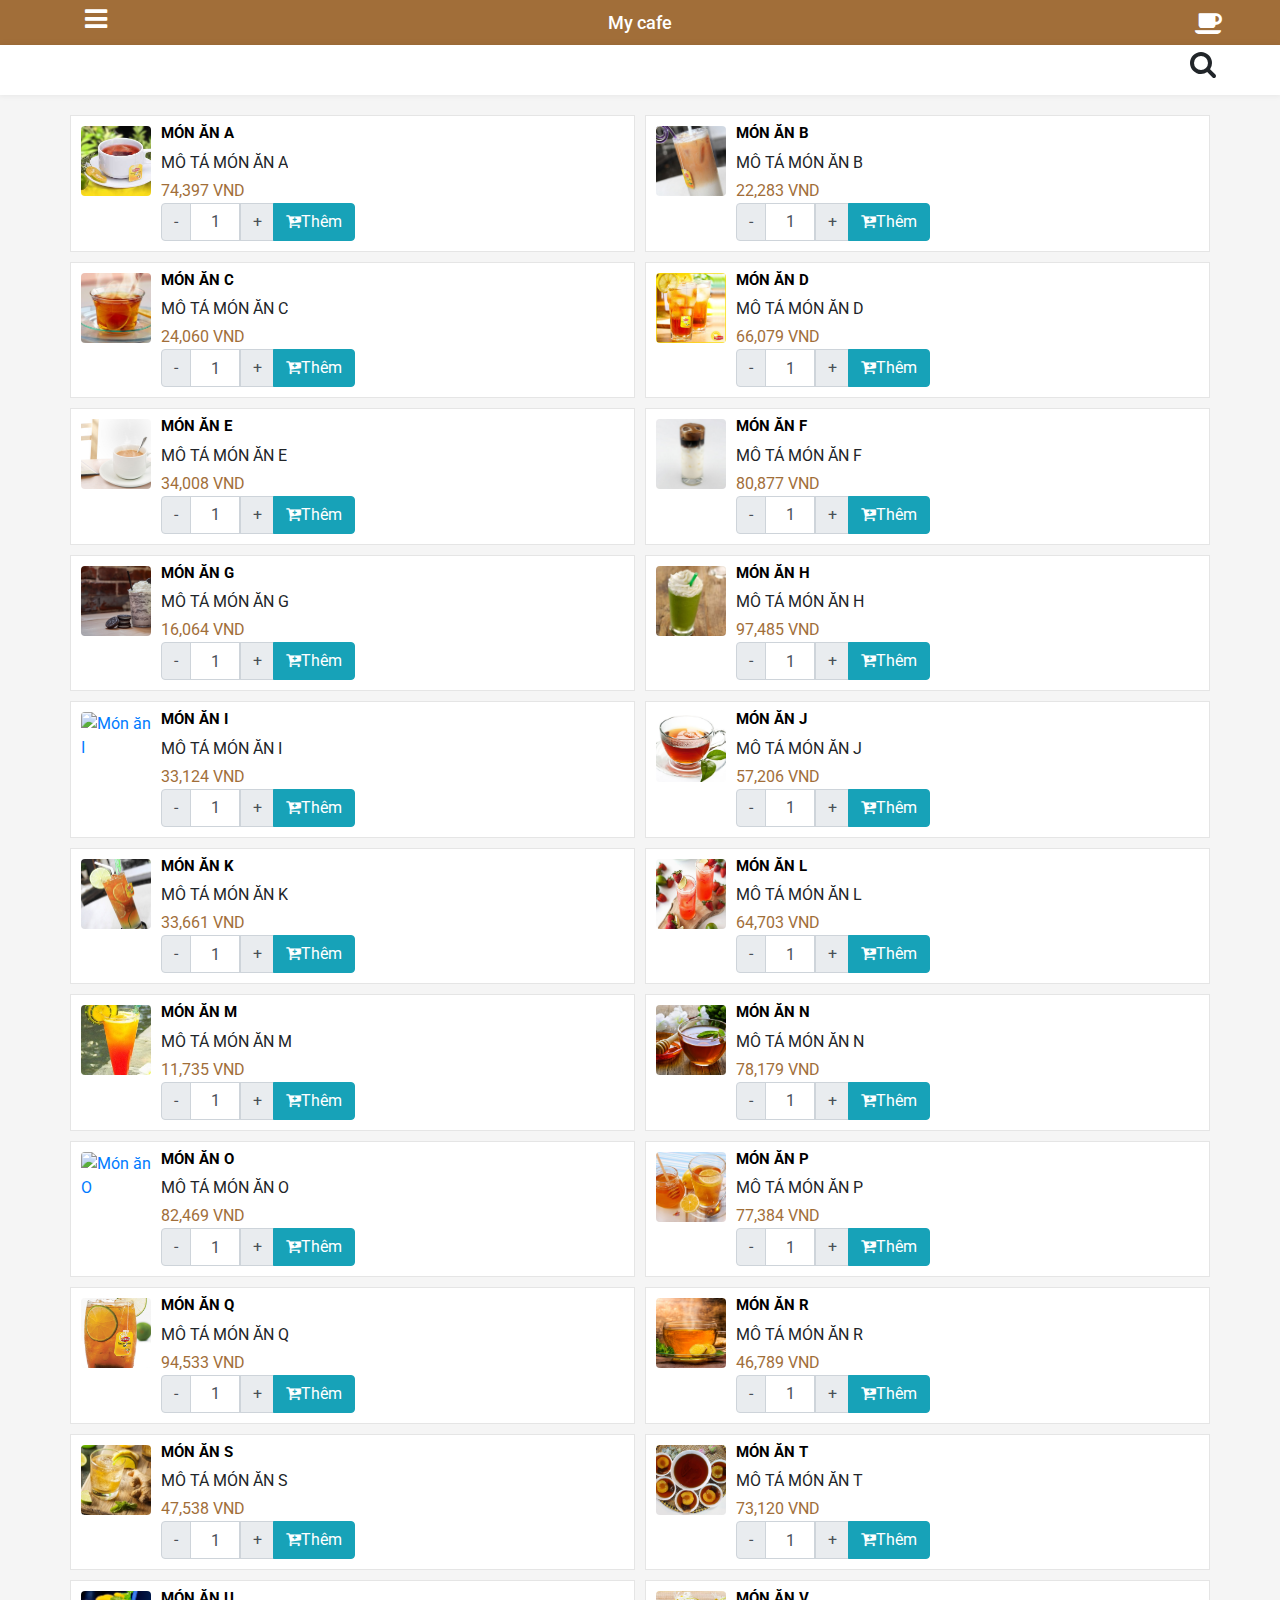
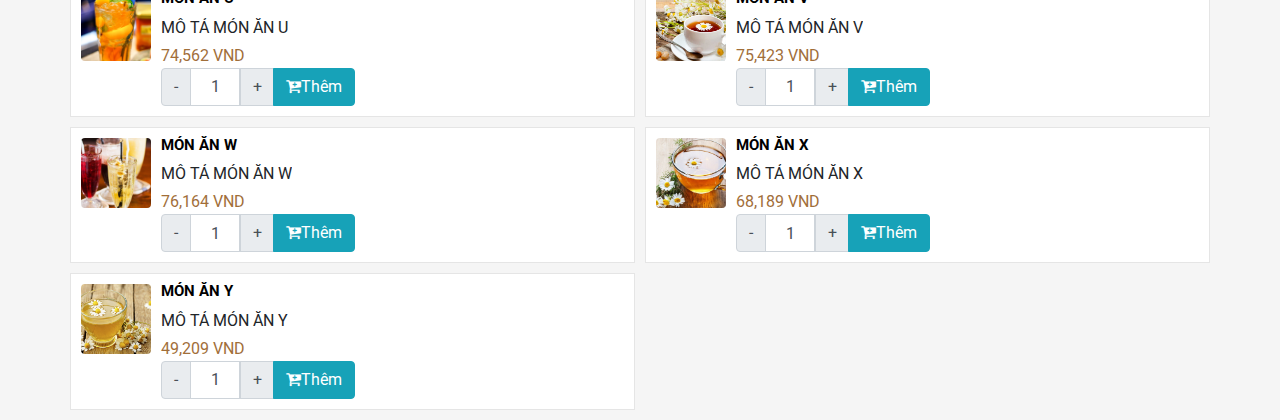
==== index.html @ 11236128 "First commit" ====
<!DOCTYPE html>
<html lang="en">

<head>
    <title>My cafe</title>
    <meta charset="utf-8">
    <meta name="viewport" content="width=device-width, initial-scale=1, shrink-to-fit=no">
    <link rel="stylesheet" href="https://maxcdn.bootstrapcdn.com/bootstrap/4.3.1/css/bootstrap.min.css">
    <script src="js/fallbackbootstrap.js"></script>
    <link rel="stylesheet" href="https://cdnjs.cloudflare.com/ajax/libs/font-awesome/4.7.0/css/font-awesome.min.css">
    <link rel="stylesheet" href="https://cdn.jsdelivr.net/npm/simplebar@latest/dist/simplebar.css">
    <link href="https://fonts.googleapis.com/css?family=Roboto&display=swap" rel="stylesheet">
    <link rel="stylesheet" href="css/site.css" />
</head>

<body>
    <header class="container-fluid" id="header">
        <div class="container">
            <a id="bar" title="Menu" href="javascript:void(0);"><i class="fa fa-bars"></i></a>
            <h4 class="page-header">My cafe</h4>
            <a title="Home" class="pull-right" href="./index.html"><i id="icon" class="fa fa-coffee"></i></a>
        </div>
    </header>
    <div id="sidebar">
        <span>Danh mục</span>
        <a id="close" title="Close" href="javascript:void(0);"><i class="fa fa-close"></i></a>
    </div>

    <nav class="container-fluid sticky-top" id="menu1">
        <section class="container" id="horizon-menu1">
            <div class="row" id="category-container">
                <div class="scrollmenu col" data-simplebar>

                </div>
                <i id="btn-search" class="fa fa-search"></i>
                <input v-model="keyword" type="search" name="search" id="search" placeholder="&#xf002 Nhập tên đồ uống" />
                <i id="search-close" class="fa fa-close"></i>
            </div>

        </section>
    </nav>
    <div class="container-fluid" id="foodlist">
        <div class="container">
            <div class="row" id="itemlist">

            </div>
        </div>
    </div>
    <nav class="navbar fixed-bottom navbar-light bg-light" id="shoppingBar">
        <div class="container">
            <ul class="nav nav-pills">
                <li class="nav-item" id="btnCart">
                    <a href="javascript:void(0);" class="nav-link active"><i class="fa fa-shopping-cart"></i>Giỏ hàng <span id="shopBadge" class="badge badge-light">24</span></a>
                </li>
                <li class="nav-item" id="btnBill">
                    <a href="javascript:void(0);" class="nav-link"><i class="fa fa-list-alt"></i>Hóa đơn <span class="badge badge-primary">5</span></a>
                </li>
                <li class="nav-item" id="btnCall">
                    <a href="javascript:void(0);" class="nav-link"><i class="fa fa-bell"></i> Gọi nhân viên <span class="badge badge-primary">5</span></a>
                </li>
            </ul>

        </div>
    </nav>
    <div class="modal" id="mdDetail">
        <div class="modal-dialog modal-md">
            <div class="modal-content">

                <!-- Modal Header -->
                <div class="modal-header no-border">
                    <button type="button" class="close" data-dismiss="modal">&times;</button>
                </div>

                <!-- Modal body -->
                <div class="modal-body">
                    <div class="card">
                        <img class="card-img-top" id="mdImg" src="" alt="">
                        <div class="card-body">
                            <h4 class="card-title" id="item-name"></h4>
                            <p class="card-text" id="item-desc"></p>
                            <p class="card-text price-color" id="item-price"></p>
                            <form id="frmAddCart" class="form-inline" method="POST">
                                <div class="row">
                                    <div class="col-sm-12">
                                        <div class="input-group">
                                            <div class="input-group-prepend">
                                                <span class="input-group-text">Số lượng</span>
                                            </div>
                                            <input type="number" inputmode="numeric" class="form-control" id="quantity" min="1" value="1">
                                            <div class="input-group-prepend">

                                                <span id="total" class="input-group-text">$</span>
                                            </div>
                                            <div class="input-group-append">
                                                <button id="btnAddCart" type="submit" class="btn btn-info" data-id="" data-price=""><i class="fa fa-cart-plus"></i>Thêm</button>
                                            </div>
                                        </div>
                                    </div>
                                </div>


                            </form>

                        </div>
                    </div>

                </div>

            </div>
        </div>
    </div>
    <div class="toast" id="myToast" data-delay="5000" role="alert" style="position: absolute; bottom: 50%; left: 0; z-index: 1020;">
        <div class="toast-header">
            <strong class="mr-auto"><i class="fa fa-shopping-cart"></i>Giỏ hàng</strong>
            <small>Hiện tại</small>
            <button type="button" class="ml-2 mb-1 close" data-dismiss="toast">
                    <span aria-hidden="true">&times;</span>
                </button>
        </div>
        <div class="toast-body">
            <div>Bạn vừa thêm 1 sản phẩm vào giỏ hàng.</div>
        </div>
    </div>
    <script src="https://ajax.googleapis.com/ajax/libs/jquery/3.4.1/jquery.min.js"></script>
    <script>
        window.jQuery || document.write('<script src="js/lib/jquery.min.js"><\/script>');
    </script>
    <script src="https://cdnjs.cloudflare.com/ajax/libs/popper.js/1.14.7/umd/popper.min.js"></script>
    <script src="https://maxcdn.bootstrapcdn.com/bootstrap/4.3.1/js/bootstrap.min.js"></script>
    <script>
        if (!$.fn.modal) {
            document.write('<script src="css/lib/bootstrap.min.js"><\/script>');
        }
    </script>
    <script src="https://cdn.jsdelivr.net/npm/simplebar@latest/dist/simplebar.min.js"></script>
    <script src="js/simplebar.js"></script>
    <!-- <script src="js/index.js"></script> -->
</body>

</html>
---- css/site.css ----
body {
    background-color: #f5f5f5;
    font-family: 'Roboto', sans-serif;
}

#header {
    background-color: #a16e39;
    height: 45px;
    color: #ffffff;
}

.page-header {
    text-align: center;
    font-size: 18px;
    font-weight: 700px;
    line-height: 45px;
}

#icon {
    color: #ffffff;
    font-size: 26px;
    top: 10px;
    position: absolute;
}

#menu {
    height: 50px;
    background-color: #ffffff;
    border-bottom: 1px solid rbga(255, 255, 255, 0.5);
    text-align: center;
    left: 0;
    top: 45px;
    margin: 0 auto;
}

#bar {
    color: #fff;
    font-size: 26px;
    position: absolute;
}

div.scrollmenu {
    white-space: nowrap;
}

#menu1 ul li .active {
    background-color: #a16e39;
    color: #ffffff;
    border-radius: 15px;
}

input[type=search] {
    width: 30px;
    height: 29px;
    -webkit-transition: width 0.4s ease-in-out;
    transition: width 0.4s ease-in-out;
    font-family: Roboto, FontAwesome;
    font-size: 15px;
    border-radius: 15px;
    margin: 10px auto auto 5px;
    border: 1px solid #efefef;
}

#btn-search {
    width: 20px;
    height: 20px;
    margin: 5px auto auto 5px;
    font-size: 28px;
    background-size: contain;
    cursor: pointer;
}

#search-close {
    width: 20px;
    height: 20px;
    margin: 10px auto auto 5px;
    font-size: 28px;
    color: red;
    background-size: contain;
    cursor: pointer;
}

input[type=search]:focus {
    width: 50%;
}

#foodlist {
    position: relative;
}

#menu1 {
    height: 50px;
    background-color: #ffffff;
    border-bottom: 1px solid rbga(255, 255, 255, 0.5);
    text-align: center;
    left: 0;
    margin: 0 auto;
    z-index: 100;
    box-shadow: 0px 0px 6px 1px rgba(0, 0, 0, 0.06);
    margin-bottom: 20px;
}

#menu1 ul {
    white-space: nowrap;
    margin: 0;
    padding: 0;
    list-style: none;
    text-align: left;
    position: relative;
}

#menu1 ul li {
    padding: 8px 0;
    display: inline-block;
    height: 45px;
    text-transform: uppercase;
}

#menu1 ul li a {
    line-height: 30px;
    height: 30px;
    padding: 6px 20px;
    border-radius: 15px;
    text-decoration: none;
    color: #000;
}

#sidebar {
    height: 100%;
    width: 0;
    position: fixed;
    z-index: 1050;
    top: 0;
    left: 0;
    background-color: #111;
    overflow-x: hidden;
    transition: 0.5s;
    padding-top: 60px;
}

#sidebar a {
    padding: 8px 8px 8px 32px;
    text-decoration: none;
    font-size: 25px;
    color: #818181;
    display: block;
    transition: 0.3s;
}

#sidebar a:hover {
    color: #f1f1f1;
}

#sidebar #close {
    position: absolute;
    top: 0;
    right: 25px;
    font-size: 36px;
    margin-left: 50px;
}

.menu-item {
    border: 1px solid rgba(0, 0, 0, 0.1);
    margin-bottom: 10px;
    background-color: #fff;
    width: calc(50% - 5px);
}

.menu-item:nth-child(2n+1) {
    margin-right: 5px;
}

.menu-item:nth-child(2n+2) {
    margin-left: 5px;
}

.info {
    display: block;
    float: left;
    width: calc(100% - 80px);
    margin: 0;
    padding: 8px 10px 10px 10px;
    line-height: 1;
}

.thumbnail {
    text-decoration: none;
    display: block;
    float: left;
    width: 80px;
    height: 90px;
    position: relative;
    padding: 0;
    margin: 0;
    border: none;
}

.thumbnail img {
    position: absolute;
    top: 10px;
    left: 10px;
    width: calc(100% - 10px);
    height: calc(90px - 20px);
    object-fit: cover;
    border-radius: 4px;
}

.info .title {
    width: 100%;
    padding-bottom: 2px;
    overflow: hidden;
    white-space: normal;
    line-height: 1.3;
    text-decoration: none;
    color: #000;
    font-size: 15px;
    text-transform: uppercase;
    margin: 0 0 4px 0;
    font-weight: 700;
    display: inline-block;
    text-overflow: ellipsis;
}

.info .desc {
    display: inline-block;
    max-width: 100%;
    white-space: nowrap;
    margin: 0 0 4px 0;
    overflow: hidden;
    text-overflow: ellipsis;
    position: relative;
    text-transform: uppercase;
    height: 17px;
    line-height: 1.3;
}

.info .price {
    display: block;
    width: 100%;
    position: relative;
    height: 24px;
    line-height: 24px;
    margin-top: 2px;
}

.price-color {
    color: #A16E39;
}

#mdImg {
    height: 50vh;
}

.no-border {
    border: 0;
    padding: 0 1rem;
}

@media screen and (max-width: 710px) {
    .menu-item {
        width: 100%;
        margin: 0 0 10px 0;
    }
    .menu-item:nth-child(2n+1) {
        margin-right: 0;
    }
    .menu-item:nth-child(2n+2) {
        margin-left: 0;
    }
}
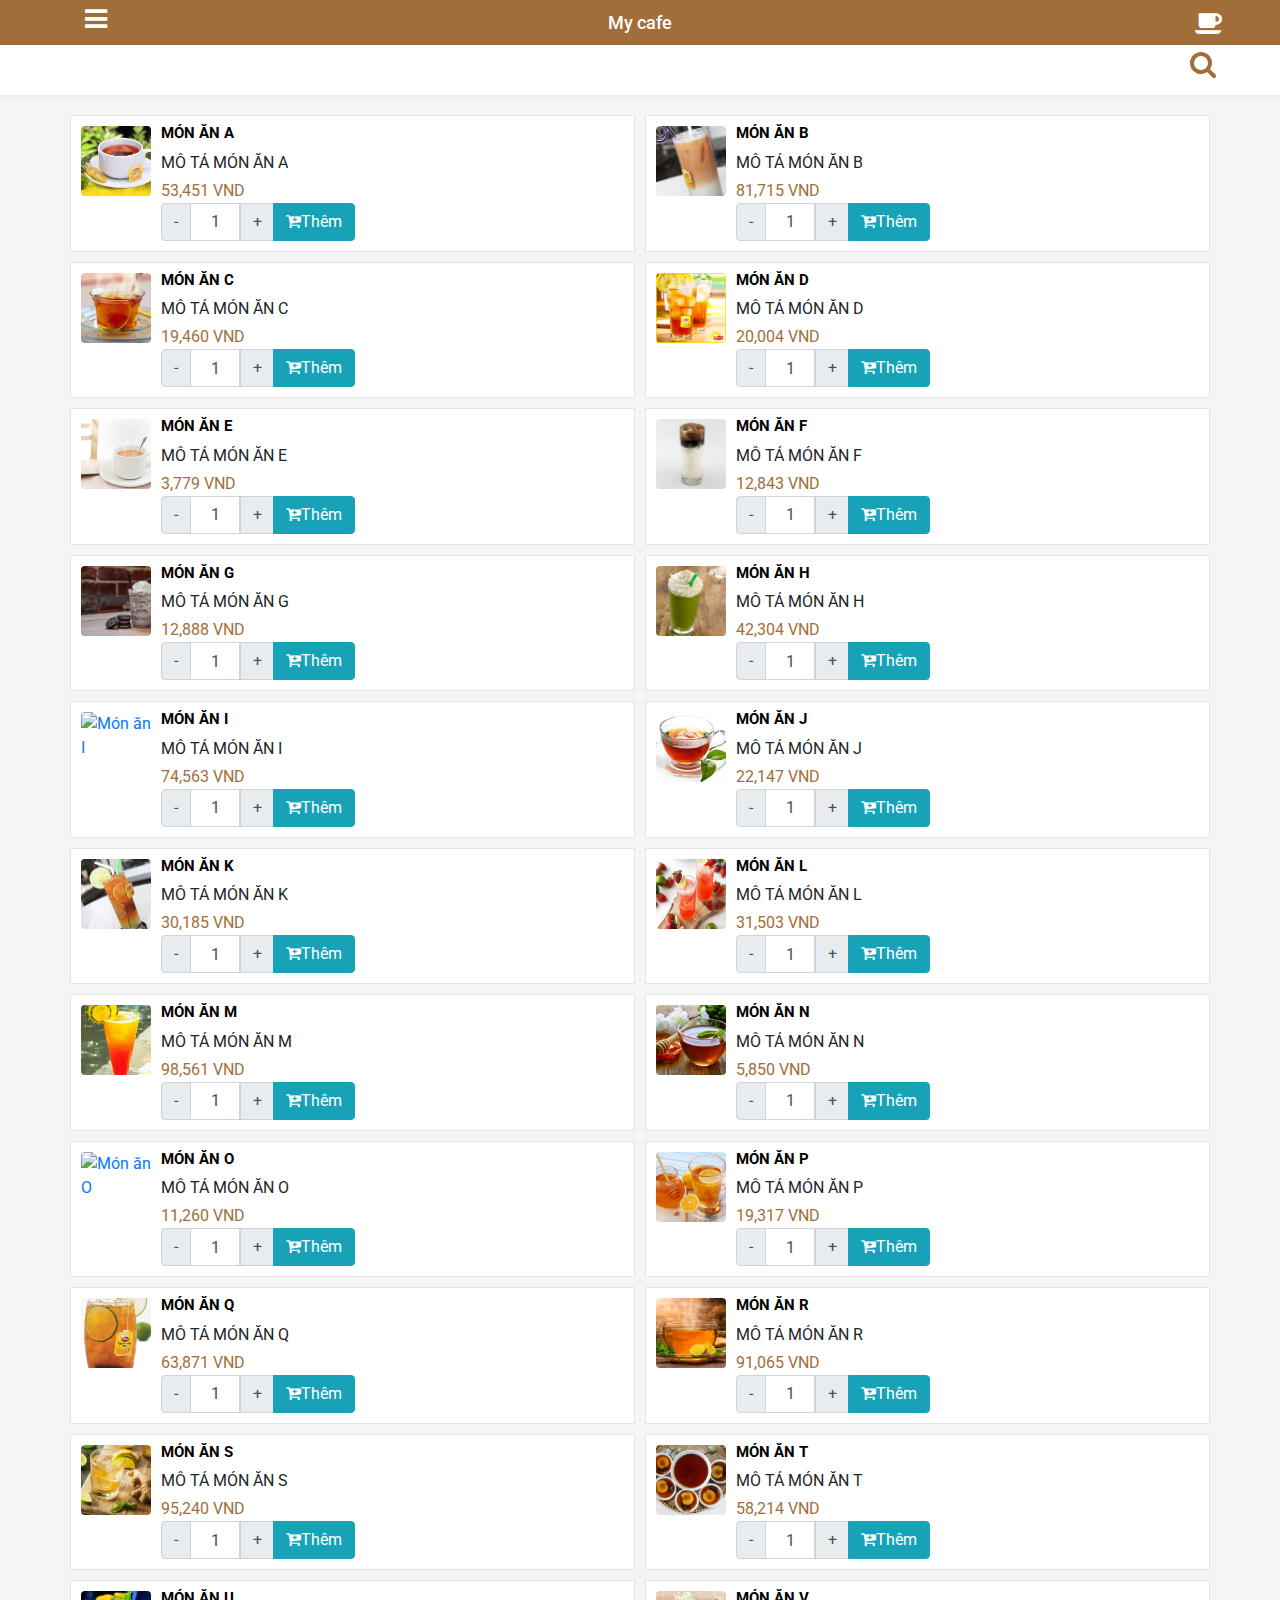
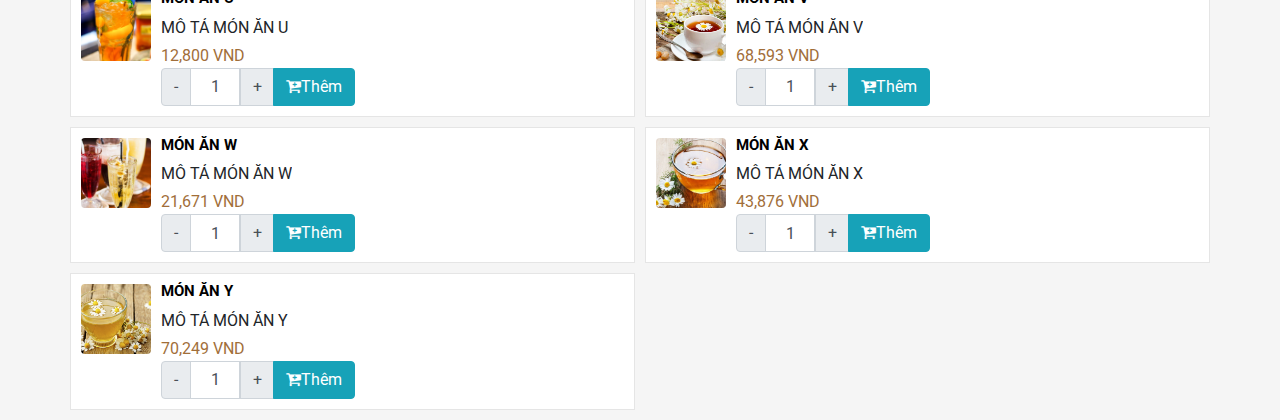
==== commit d4ef905d: "Add sidebar menu" ====
--- a/index.html
+++ b/index.html
@@ -14,17 +14,29 @@
 </head>
 
 <body>
+
     <header class="container-fluid" id="header">
         <div class="container">
-            <a id="bar" title="Menu" href="javascript:void(0);"><i class="fa fa-bars"></i></a>
+            <a id="bar" data-toggle="modal" data-target="#side-menu" title="Menu" href="javascript:void(0);"><i class="fa fa-bars"></i></a>
             <h4 class="page-header">My cafe</h4>
             <a title="Home" class="pull-right" href="./index.html"><i id="icon" class="fa fa-coffee"></i></a>
         </div>
     </header>
-    <div id="sidebar">
-        <span>Danh mục</span>
-        <a id="close" title="Close" href="javascript:void(0);"><i class="fa fa-close"></i></a>
-    </div>
+
+    <section id="side-menu" class="modal fade-left modal-menu" tabindex="-1" role="dialog">
+        <div class="modal-dialog" role="document">
+            <div class="modal-content">
+                <div class="modal-header">
+                    <h6 class="modal-title" style="font-weight: 700">Danh Mục</h6>
+                    <button type="button" class="close" data-dismiss="modal"><i class="fa fa-close" style="color: red"></i></button>
+                </div>
+                <div class="list-group">
+
+                </div>
+            </div>
+        </div>
+
+    </section>
 
     <nav class="container-fluid sticky-top" id="menu1">
         <section class="container" id="horizon-menu1">
@@ -84,12 +96,11 @@
                                     <div class="col-sm-12">
                                         <div class="input-group">
                                             <div class="input-group-prepend">
-                                                <span class="input-group-text">Số lượng</span>
+                                                <span class="input-group-text substract">-</span>
                                             </div>
-                                            <input type="number" inputmode="numeric" class="form-control" id="quantity" min="1" value="1">
+                                            <input type="number" inputmode="numeric" class="form-control quantity" id="quantity" min="1" value="1" style="max-width: 50px;">
                                             <div class="input-group-prepend">
-
-                                                <span id="total" class="input-group-text">$</span>
+                                                <span class="input-group-text plus">+</span>
                                             </div>
                                             <div class="input-group-append">
                                                 <button id="btnAddCart" type="submit" class="btn btn-info" data-id="" data-price=""><i class="fa fa-cart-plus"></i>Thêm</button>
@@ -109,7 +120,7 @@
             </div>
         </div>
     </div>
-    <div class="toast" id="myToast" data-delay="5000" role="alert" style="position: absolute; bottom: 50%; left: 0; z-index: 1020;">
+    <div class="toast" id="myToast" data-delay="1000" role="alert" style="position: absolute; bottom: 50%; left: 0; z-index: 1020;">
         <div class="toast-header">
             <strong class="mr-auto"><i class="fa fa-shopping-cart"></i>Giỏ hàng</strong>
             <small>Hiện tại</small>
--- a/css/site.css
+++ b/css/site.css
@@ -68,6 +68,7 @@
     font-size: 28px;
     background-size: contain;
     cursor: pointer;
+    color: #a16e39;
 }
 
 #search-close {
@@ -256,6 +257,72 @@
     padding: 0 1rem;
 }
 
+
+/* left menu */
+
+#side-menu .modal-content {
+    border-radius: 0;
+    height: 100vh;
+    border: none;
+}
+
+#side-menu .modal-body {
+    width: 100%;
+}
+
+.modal-menu {
+    padding-left: 0;
+}
+
+.fade-left {
+    transform: translateX(-100%);
+    opacity: 0;
+    transition: all 0.25s linear;
+}
+
+.fade-left.in {
+    transform: translateX(0);
+    opacity: 1;
+}
+
+.modal-menu .modal-dialog {
+    margin: 0 auto 0 0;
+    width: auto;
+    max-width: 100%;
+    display: block;
+    float: left;
+    min-width: 260px;
+}
+
+.list-group {
+    width: 100%;
+    padding-left: 0;
+}
+
+.list-group-item {
+    border: none;
+    border-radius: 0;
+    text-transform: uppercase;
+    color: #000;
+    padding: 1rem 1rem;
+    width: 100%;
+}
+
+.list-group-item:first-child {
+    border-radius: 0;
+}
+
+.list-group-item:hover {
+    text-decoration: none;
+    color: #000;
+    background-color: #F5F5F5;
+}
+
+.list-group .active {
+    background-color: #A16E39 !important;
+    color: #fff;
+}
+
 @media screen and (max-width: 710px) {
     .menu-item {
         width: 100%;
@@ -267,4 +334,17 @@
     .menu-item:nth-child(2n+2) {
         margin-left: 0;
     }
+}
+
+
+/* hide input number spinner */
+
+input[type=number]::-webkit-outer-spin-button,
+input[type=number]::-webkit-inner-spin-button {
+    -webkit-appearance: none;
+    margin: 0;
+}
+
+input[type=number] {
+    -moz-appearance: textfield;
 }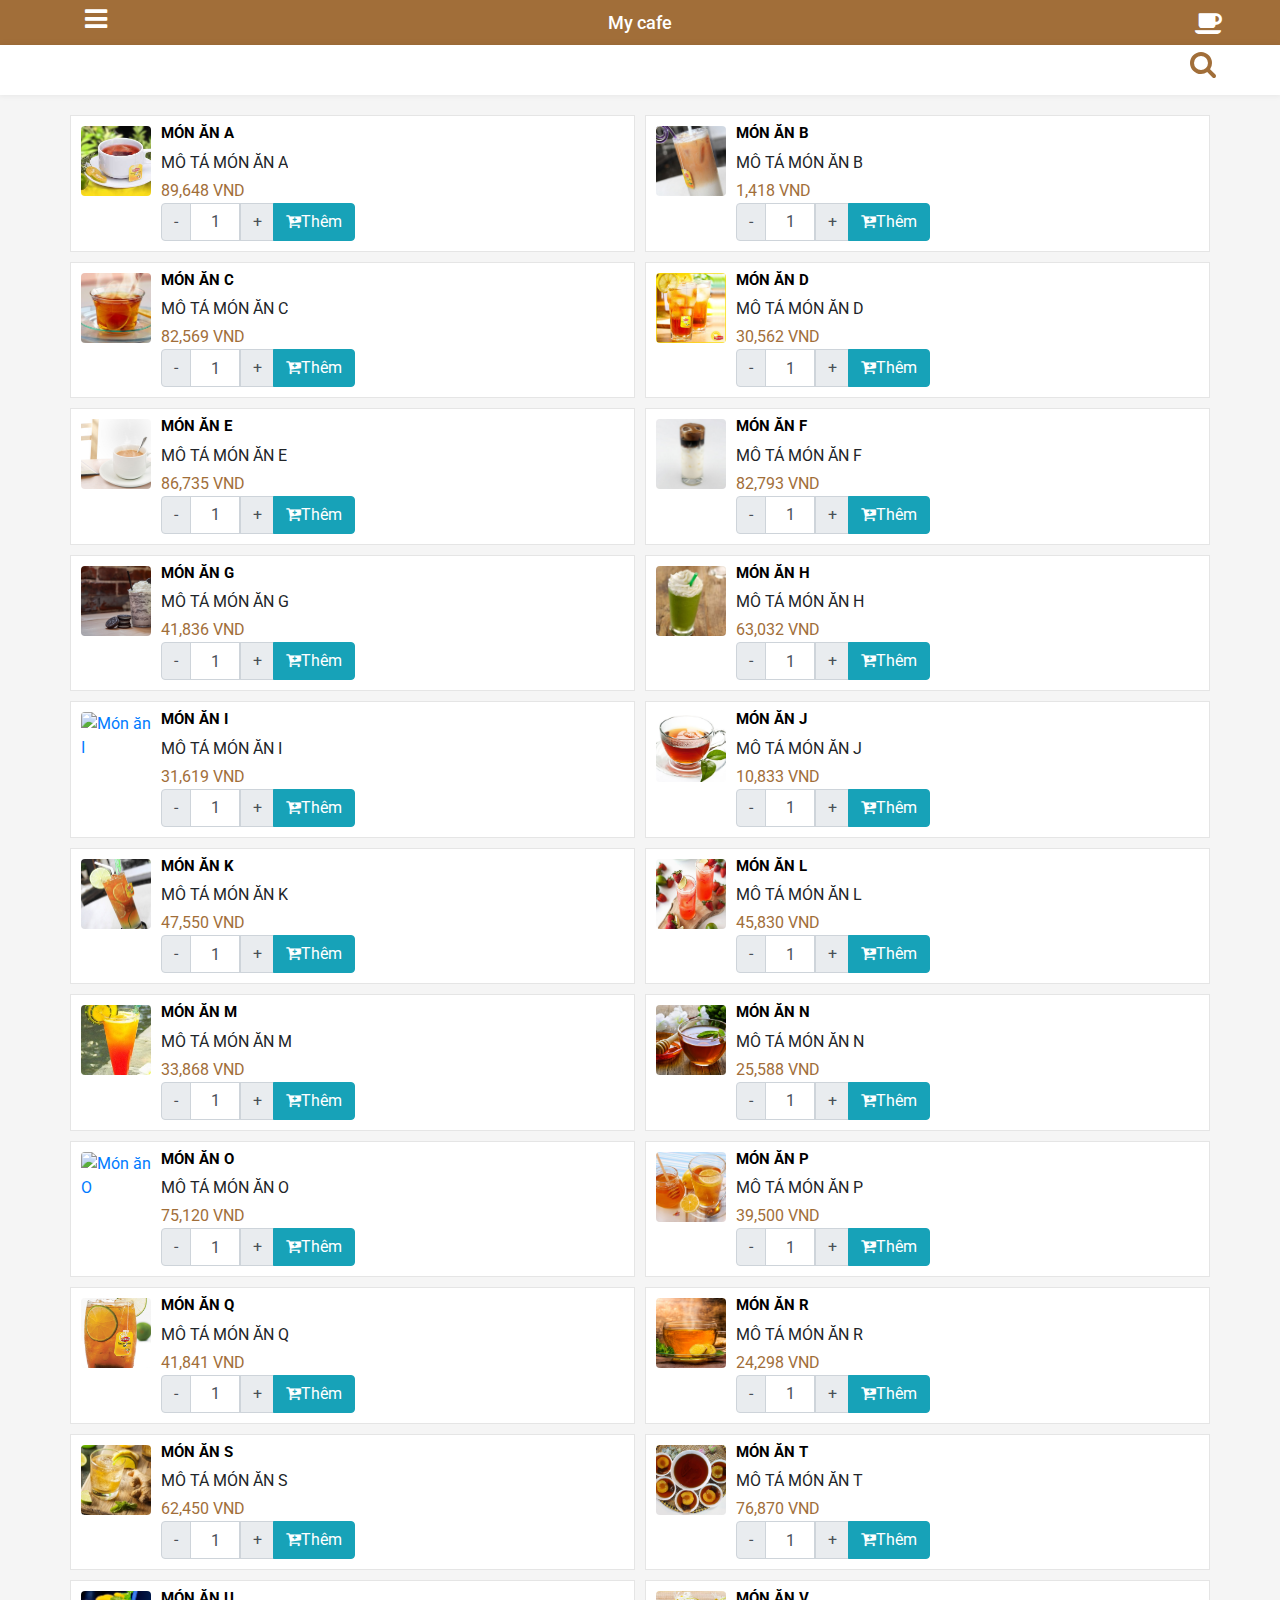
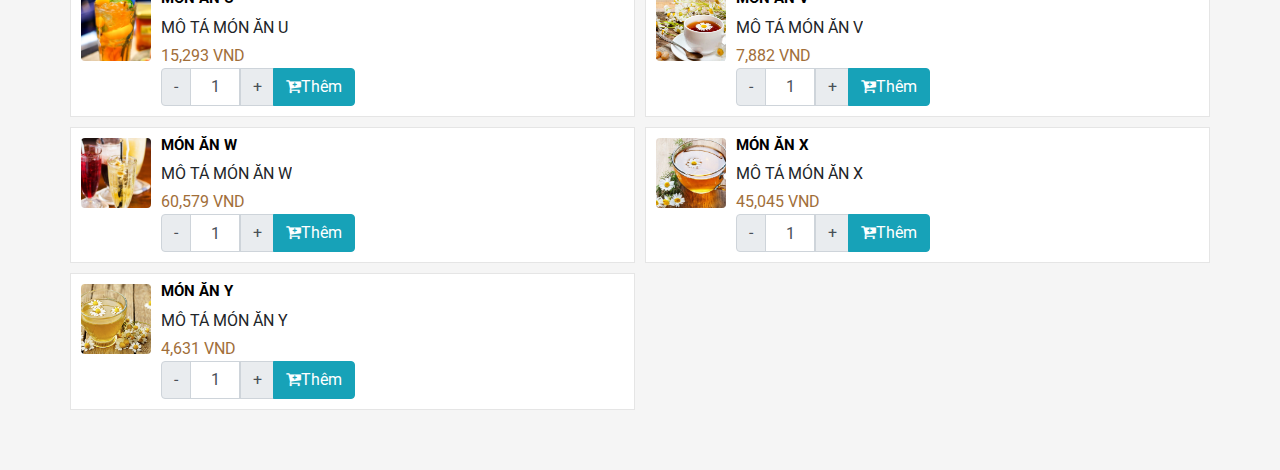
==== commit 861fd82a: "Add shopping cart modal" ====
--- a/index.html
+++ b/index.html
@@ -30,14 +30,25 @@
                     <h6 class="modal-title" style="font-weight: 700">Danh Mục</h6>
                     <button type="button" class="close" data-dismiss="modal"><i class="fa fa-close" style="color: red"></i></button>
                 </div>
-                <div class="list-group">
+                <div class="list-group side-group">
 
                 </div>
             </div>
         </div>
 
     </section>
-
+    <div class="toast" id="myToast" data-delay="1000" role="alert" style="position: absolute;left: 0; z-index: 1060;">
+        <div class="toast-header">
+            <strong class="mr-auto"><i class="fa fa-shopping-cart"></i>Giỏ hàng</strong>
+            <small>Hiện tại</small>
+            <button type="button" class="ml-2 mb-1 close" data-dismiss="toast">
+            <span aria-hidden="true">&times;</span>
+        </button>
+        </div>
+        <div class="toast-body">
+            <div>Bạn vừa thêm 1 sản phẩm vào giỏ hàng.</div>
+        </div>
+    </div>
     <nav class="container-fluid sticky-top" id="menu1">
         <section class="container" id="horizon-menu1">
             <div class="row" id="category-container">
@@ -62,7 +73,7 @@
         <div class="container">
             <ul class="nav nav-pills">
                 <li class="nav-item" id="btnCart">
-                    <a href="javascript:void(0);" class="nav-link active"><i class="fa fa-shopping-cart"></i>Giỏ hàng <span id="shopBadge" class="badge badge-light">24</span></a>
+                    <a href="javascript:void(0);" class="nav-link"><i class="fa fa-shopping-cart"></i>Giỏ hàng <span id="shopBadge" class="badge badge-primary">24</span></a>
                 </li>
                 <li class="nav-item" id="btnBill">
                     <a href="javascript:void(0);" class="nav-link"><i class="fa fa-list-alt"></i>Hóa đơn <span class="badge badge-primary">5</span></a>
@@ -120,16 +131,27 @@
             </div>
         </div>
     </div>
-    <div class="toast" id="myToast" data-delay="1000" role="alert" style="position: absolute; bottom: 50%; left: 0; z-index: 1020;">
-        <div class="toast-header">
-            <strong class="mr-auto"><i class="fa fa-shopping-cart"></i>Giỏ hàng</strong>
-            <small>Hiện tại</small>
-            <button type="button" class="ml-2 mb-1 close" data-dismiss="toast">
-                    <span aria-hidden="true">&times;</span>
-                </button>
-        </div>
-        <div class="toast-body">
-            <div>Bạn vừa thêm 1 sản phẩm vào giỏ hàng.</div>
+
+    <div class="modal" id="mdCart">
+        <div class="modal-dialog modal-lg">
+            <div class="modal-content">
+                <!-- Modal Header -->
+                <div class="modal-header">
+                    <h4 class="modal-title">Giỏ hàng</h4>
+                    <button type="button" class="close" data-dismiss="modal">&times;</button>
+                </div>
+                <!-- Modal body -->
+                <div class="modal-body">
+                    <ul class="list-group list-group-flush" id="listCart">
+                        <li id="liSum" class="list-group-item d-flex justify-content-between align-items-center">
+                            <span><strong>Tổng tiền</strong></span>
+                            <span id="sumCart" class="price-color" style="width:100px;"></span>
+                            <button class="btn btn-primary"><i class="fa fa-check-square-o"></i>Đặt món</button>
+
+                        </li>
+                    </ul>
+                </div>
+            </div>
         </div>
     </div>
     <script src="https://ajax.googleapis.com/ajax/libs/jquery/3.4.1/jquery.min.js"></script>
@@ -140,7 +162,7 @@
     <script src="https://maxcdn.bootstrapcdn.com/bootstrap/4.3.1/js/bootstrap.min.js"></script>
     <script>
         if (!$.fn.modal) {
-            document.write('<script src="css/lib/bootstrap.min.js"><\/script>');
+            document.write('<script src="js/lib/bootstrap.min.js"><\/script>');
         }
     </script>
     <script src="https://cdn.jsdelivr.net/npm/simplebar@latest/dist/simplebar.min.js"></script>
--- a/css/site.css
+++ b/css/site.css
@@ -87,6 +87,7 @@
 
 #foodlist {
     position: relative;
+    margin-bottom: 50px;
 }
 
 #menu1 {
@@ -294,12 +295,12 @@
     min-width: 260px;
 }
 
-.list-group {
+.side-group {
     width: 100%;
     padding-left: 0;
 }
 
-.list-group-item {
+.side-group-item {
     border: none;
     border-radius: 0;
     text-transform: uppercase;
@@ -308,19 +309,23 @@
     width: 100%;
 }
 
-.list-group-item:first-child {
+.side-group-item:first-child {
     border-radius: 0;
 }
 
-.list-group-item:hover {
+.side-group-item:hover {
     text-decoration: none;
     color: #000;
     background-color: #F5F5F5;
 }
 
-.list-group .active {
+.side-group .active {
     background-color: #A16E39 !important;
     color: #fff;
+}
+
+.pb-5 {
+    padding-bottom: 0 !important;
 }
 
 @media screen and (max-width: 710px) {
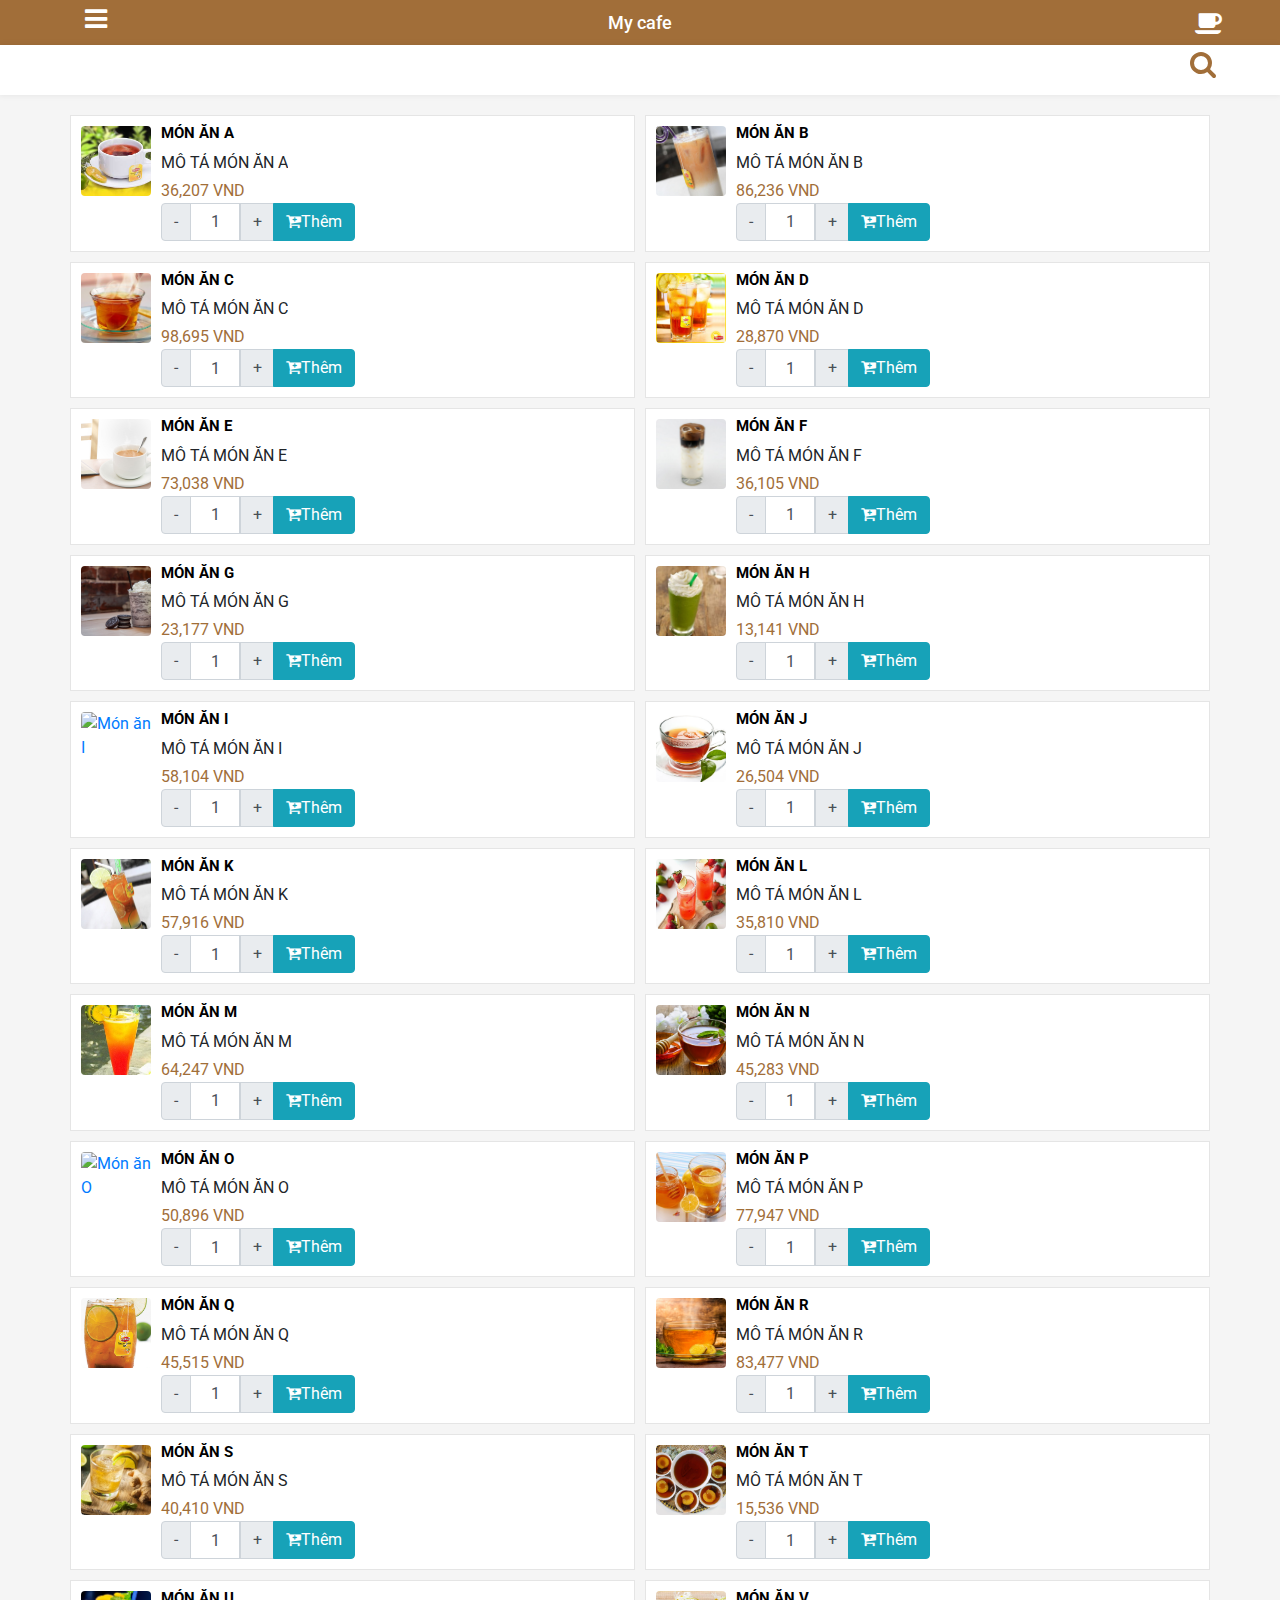
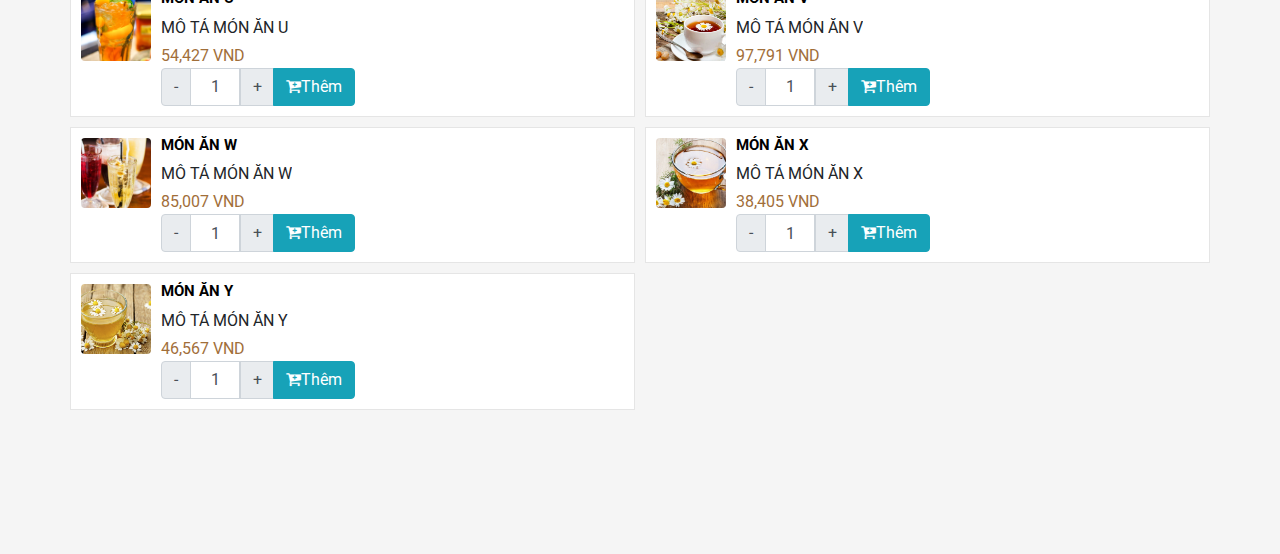
==== commit e9c3c5c8: "Fix unresponding horizon menu and add cart remove/modify functions" ====
--- a/index.html
+++ b/index.html
@@ -11,6 +11,21 @@
     <link rel="stylesheet" href="https://cdn.jsdelivr.net/npm/simplebar@latest/dist/simplebar.css">
     <link href="https://fonts.googleapis.com/css?family=Roboto&display=swap" rel="stylesheet">
     <link rel="stylesheet" href="css/site.css" />
+
+    <script defer src="https://cdn.jsdelivr.net/npm/simplebar@latest/dist/simplebar.min.js"></script>
+    <script defer src="https://ajax.googleapis.com/ajax/libs/jquery/3.4.1/jquery.min.js"></script>
+    <script>
+        window.jQuery || document.write('<script defer src="js/lib/jquery.min.js"><\/script>');
+    </script>
+    <script defer src="https://cdnjs.cloudflare.com/ajax/libs/popper.js/1.14.7/umd/popper.min.js"></script>
+    <script defer src="https://maxcdn.bootstrapcdn.com/bootstrap/4.3.1/js/bootstrap.min.js"></script>
+    <script>
+        if ($.fn.modal === 'undefined') {
+            document.write('<script defer src="js/lib/bootstrap.min.js"><\/script>');
+        }
+    </script>
+
+    <script defer src="js/simplebar.js"></script>
 </head>
 
 <body>
@@ -37,18 +52,7 @@
         </div>
 
     </section>
-    <div class="toast" id="myToast" data-delay="1000" role="alert" style="position: absolute;left: 0; z-index: 1060;">
-        <div class="toast-header">
-            <strong class="mr-auto"><i class="fa fa-shopping-cart"></i>Giỏ hàng</strong>
-            <small>Hiện tại</small>
-            <button type="button" class="ml-2 mb-1 close" data-dismiss="toast">
-            <span aria-hidden="true">&times;</span>
-        </button>
-        </div>
-        <div class="toast-body">
-            <div>Bạn vừa thêm 1 sản phẩm vào giỏ hàng.</div>
-        </div>
-    </div>
+
     <nav class="container-fluid sticky-top" id="menu1">
         <section class="container" id="horizon-menu1">
             <div class="row" id="category-container">
@@ -154,19 +158,19 @@
             </div>
         </div>
     </div>
-    <script src="https://ajax.googleapis.com/ajax/libs/jquery/3.4.1/jquery.min.js"></script>
-    <script>
-        window.jQuery || document.write('<script src="js/lib/jquery.min.js"><\/script>');
-    </script>
-    <script src="https://cdnjs.cloudflare.com/ajax/libs/popper.js/1.14.7/umd/popper.min.js"></script>
-    <script src="https://maxcdn.bootstrapcdn.com/bootstrap/4.3.1/js/bootstrap.min.js"></script>
-    <script>
-        if (!$.fn.modal) {
-            document.write('<script src="js/lib/bootstrap.min.js"><\/script>');
-        }
-    </script>
-    <script src="https://cdn.jsdelivr.net/npm/simplebar@latest/dist/simplebar.min.js"></script>
-    <script src="js/simplebar.js"></script>
+    <div class="toast" id="myToast" data-delay="1000" role="alert" style="position: absolute;left: 0; z-index: 1060;">
+        <div class="toast-header">
+            <strong class="mr-auto"><i class="fa fa-shopping-cart"></i>Giỏ hàng</strong>
+            <small>Hiện tại</small>
+            <button type="button" class="ml-2 mb-1 close" data-dismiss="toast">
+            <span aria-hidden="true">&times;</span>
+        </button>
+        </div>
+        <div class="toast-body">
+            <div>Bạn vừa thêm 1 sản phẩm vào giỏ hàng.</div>
+        </div>
+    </div>
+
     <!-- <script src="js/index.js"></script> -->
 </body>
 
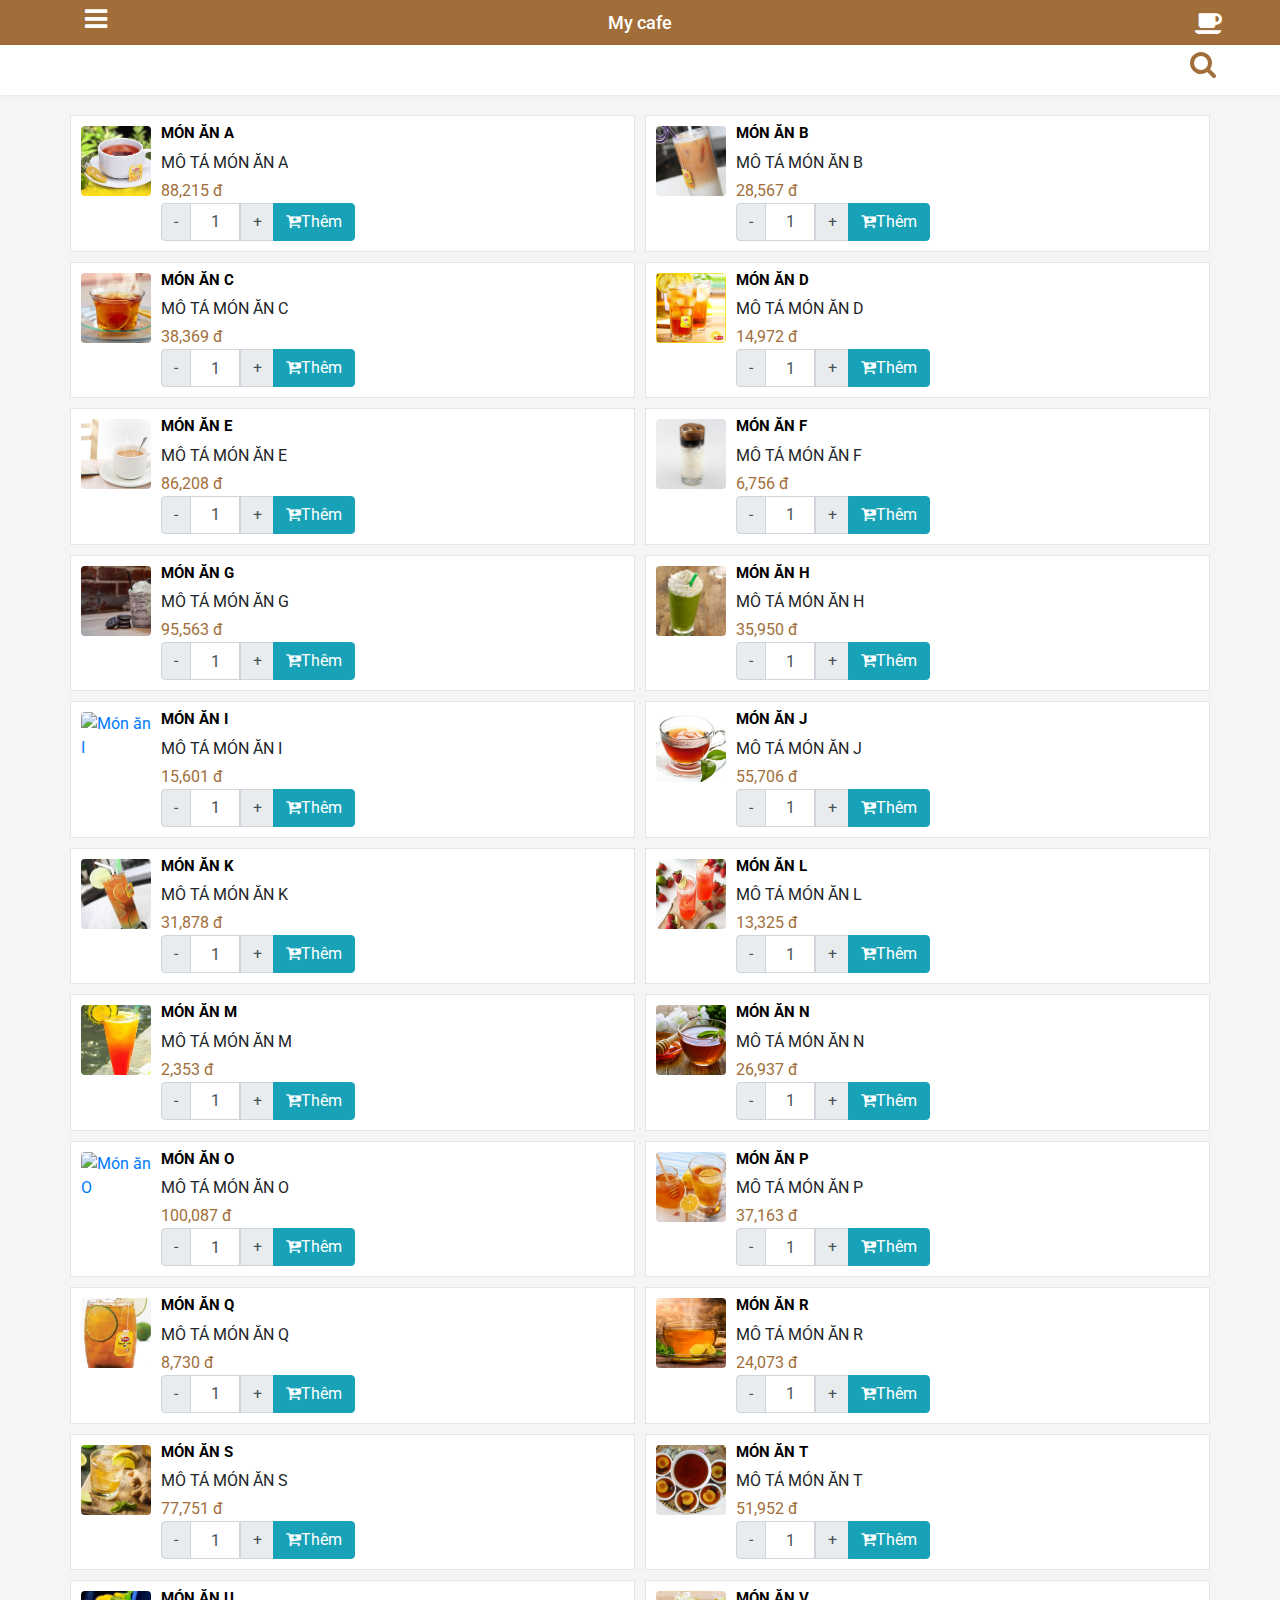
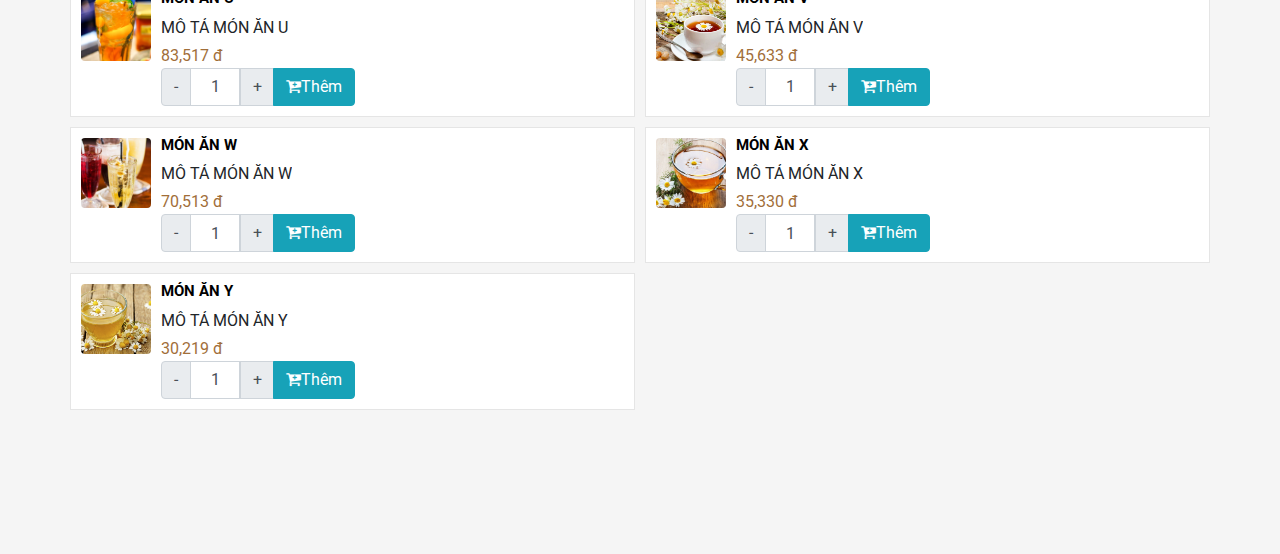
==== commit f03d1fd5: "Modify cart interface" ====
--- a/index.html
+++ b/index.html
@@ -17,7 +17,7 @@
     <script>
         window.jQuery || document.write('<script defer src="js/lib/jquery.min.js"><\/script>');
     </script>
-    <script defer src="https://cdnjs.cloudflare.com/ajax/libs/popper.js/1.14.7/umd/popper.min.js"></script>
+
     <script defer src="https://maxcdn.bootstrapcdn.com/bootstrap/4.3.1/js/bootstrap.min.js"></script>
     <script>
         if ($.fn.modal === 'undefined') {
@@ -73,17 +73,18 @@
             </div>
         </div>
     </div>
+
     <nav class="navbar fixed-bottom navbar-light bg-light" id="shoppingBar">
         <div class="container">
             <ul class="nav nav-pills">
-                <li class="nav-item" id="btnCart">
-                    <a href="javascript:void(0);" class="nav-link"><i class="fa fa-shopping-cart"></i>Giỏ hàng <span id="shopBadge" class="badge badge-primary">24</span></a>
+                <li class="nav-item" id="btnCart" title="Giỏ hàng">
+                    <a href="javascript:void(0);" class="nav-link"><i class="fa fa-shopping-cart"></i>Giỏ hàng<span id="shopBadge" class="badge badge-primary">24</span></a>
                 </li>
-                <li class="nav-item" id="btnBill">
-                    <a href="javascript:void(0);" class="nav-link"><i class="fa fa-list-alt"></i>Hóa đơn <span class="badge badge-primary">5</span></a>
+                <li class="nav-item" id="btnBill" title="Hóa đơn">
+                    <a href="javascript:void(0);" class="nav-link"><i class="fa fa-list-alt"></i>Hóa đơn<span id="billBadge" class="badge badge-primary">0</span></a>
                 </li>
-                <li class="nav-item" id="btnCall">
-                    <a href="javascript:void(0);" class="nav-link"><i class="fa fa-bell"></i> Gọi nhân viên <span class="badge badge-primary">5</span></a>
+                <li class="nav-item" id="btnCall" title="Gọi phục vụ">
+                    <a href="javascript:void(0);" class="nav-link"><i class="fa fa-bell"></i>Gọi phục vụ<span id="callBadge" class="badge badge-primary">0</span></a>
                 </li>
             </ul>
 
@@ -146,19 +147,39 @@
                 </div>
                 <!-- Modal body -->
                 <div class="modal-body">
-                    <ul class="list-group list-group-flush" id="listCart">
+                    <div class="table-responsive-sm">
+                        <table id="tbCart" class="table">
+
+                            <tbody>
+
+
+                            </tbody>
+                            <tfoot>
+                                <tr>
+                                    <td scope="row">Tổng tiền</td>
+                                    <td id="sumCart" class="price-color"></td>
+                                    <td>
+                                        <button id="btnCheckout" class="btn btn-primary btn-sm">Đặt món</button>
+                                    </td>
+
+                                </tr>
+
+                            </tfoot>
+                        </table>
+                    </div>
+                    <!-- <ul class="list-group list-group-flush" id="listCart">
                         <li id="liSum" class="list-group-item d-flex justify-content-between align-items-center">
                             <span><strong>Tổng tiền</strong></span>
                             <span id="sumCart" class="price-color" style="width:100px;"></span>
-                            <button class="btn btn-primary"><i class="fa fa-check-square-o"></i>Đặt món</button>
+                            <button id="btnCheckout" class="btn btn-primary btn-sm"><i class="fa fa-check-square-o"></i>Đặt món</button>
 
                         </li>
-                    </ul>
+                    </ul> -->
                 </div>
             </div>
         </div>
     </div>
-    <div class="toast" id="myToast" data-delay="1000" role="alert" style="position: absolute;left: 0; z-index: 1060;">
+    <div class="toast" id="myToast" data-delay="1000" role="alert" style="position: absolute;left: 0; z-index: 100;">
         <div class="toast-header">
             <strong class="mr-auto"><i class="fa fa-shopping-cart"></i>Giỏ hàng</strong>
             <small>Hiện tại</small>
@@ -171,7 +192,6 @@
         </div>
     </div>
 
-    <!-- <script src="js/index.js"></script> -->
 </body>
 
 </html>--- a/css/site.css
+++ b/css/site.css
@@ -82,7 +82,7 @@
 }
 
 input[type=search]:focus {
-    width: 50%;
+    width: 60%;
 }
 
 #foodlist {
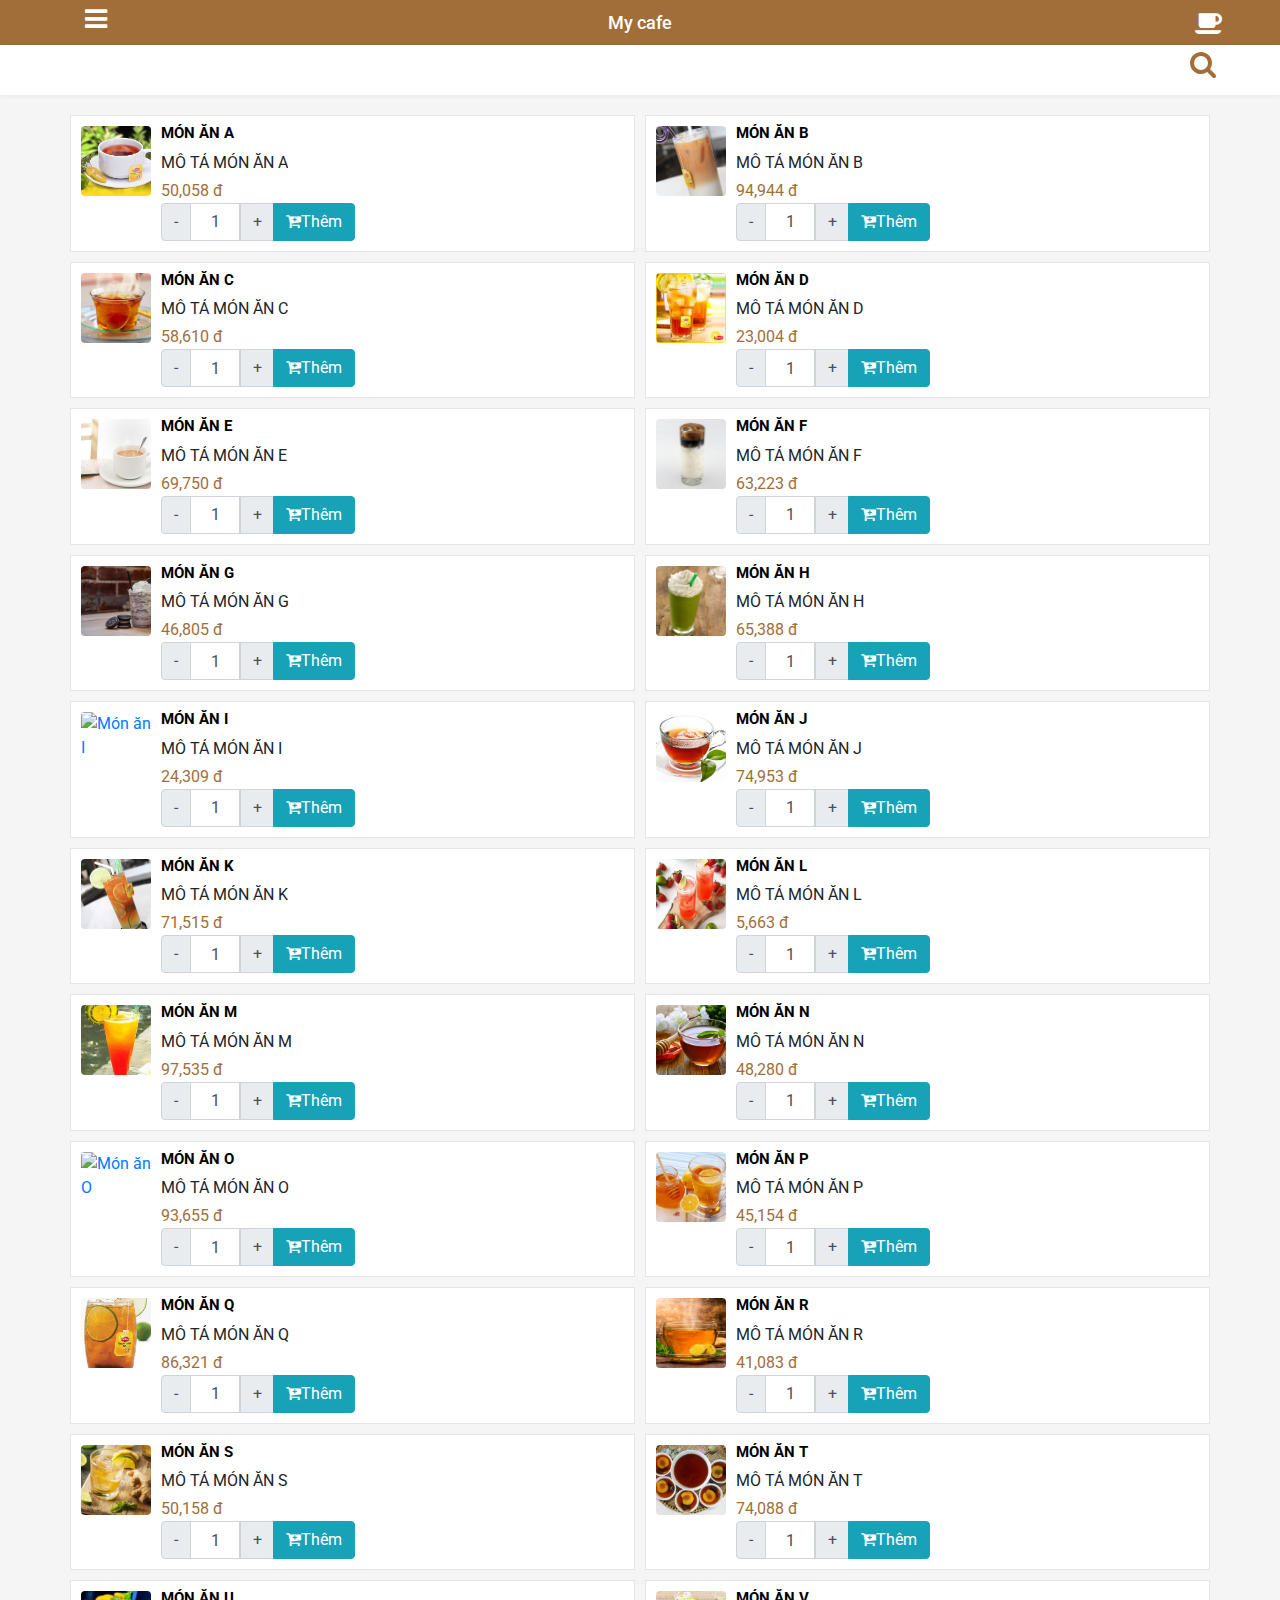
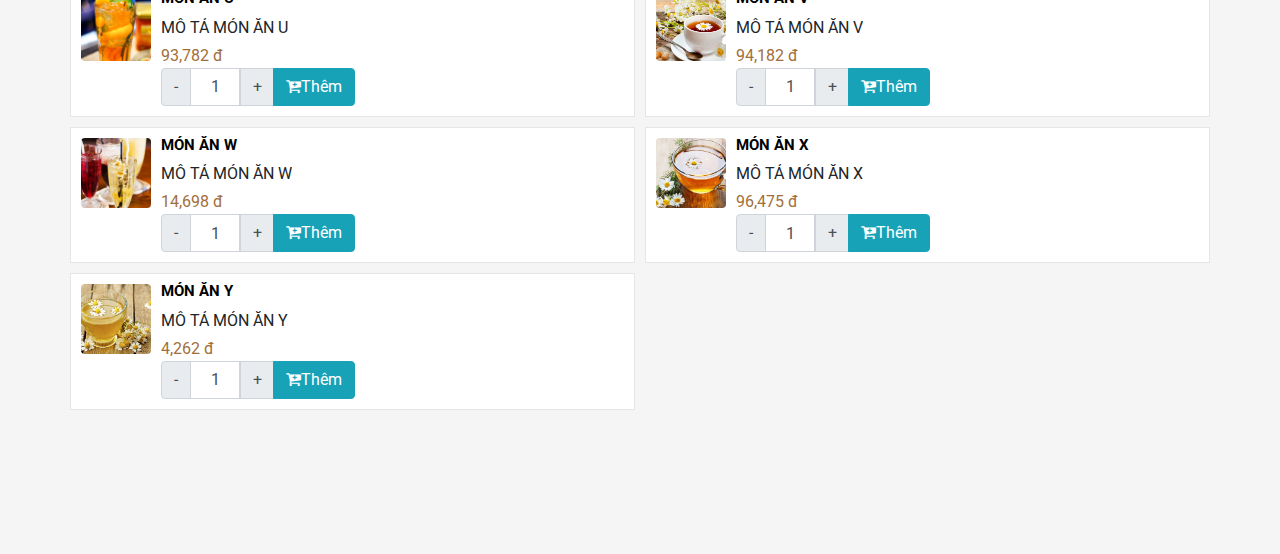
==== commit a0c57ae7: "Validation session" ====
--- a/index.html
+++ b/index.html
@@ -12,6 +12,7 @@
     <link href="https://fonts.googleapis.com/css?family=Roboto&display=swap" rel="stylesheet">
     <link rel="stylesheet" href="css/site.css" />
 
+    <script async src="js/validatesession.js"></script>
     <script defer src="https://cdn.jsdelivr.net/npm/simplebar@latest/dist/simplebar.min.js"></script>
     <script defer src="https://ajax.googleapis.com/ajax/libs/jquery/3.4.1/jquery.min.js"></script>
     <script>
@@ -84,7 +85,7 @@
                     <a href="javascript:void(0);" class="nav-link"><i class="fa fa-list-alt"></i>Hóa đơn<span id="billBadge" class="badge badge-primary">0</span></a>
                 </li>
                 <li class="nav-item" id="btnCall" title="Gọi phục vụ">
-                    <a href="javascript:void(0);" class="nav-link"><i class="fa fa-bell"></i>Gọi phục vụ<span id="callBadge" class="badge badge-primary">0</span></a>
+                    <a href="javascript:void(0);" class="nav-link"><i class="fa fa-bell"></i>Gọi NV<span id="callBadge" class="badge badge-primary">0</span></a>
                 </li>
             </ul>
 
@@ -124,15 +125,10 @@
                                         </div>
                                     </div>
                                 </div>
-
-
                             </form>
-
                         </div>
                     </div>
-
                 </div>
-
             </div>
         </div>
     </div>
@@ -142,39 +138,27 @@
             <div class="modal-content">
                 <!-- Modal Header -->
                 <div class="modal-header">
-                    <h4 class="modal-title">Giỏ hàng</h4>
+                    <h4 class="modal-title price-color"></h4>
                     <button type="button" class="close" data-dismiss="modal">&times;</button>
                 </div>
                 <!-- Modal body -->
                 <div class="modal-body">
                     <div class="table-responsive-sm">
                         <table id="tbCart" class="table">
-
                             <tbody>
-
-
                             </tbody>
                             <tfoot>
                                 <tr>
-                                    <td scope="row">Tổng tiền</td>
-                                    <td id="sumCart" class="price-color"></td>
-                                    <td>
-                                        <button id="btnCheckout" class="btn btn-primary btn-sm">Đặt món</button>
-                                    </td>
-
+                                    <td scope="row"><strong>Tổng tiền</strong></td>
+                                    <td id="sumCart" class="price-color" colspan="2"></td>
                                 </tr>
-
                             </tfoot>
                         </table>
                     </div>
-                    <!-- <ul class="list-group list-group-flush" id="listCart">
-                        <li id="liSum" class="list-group-item d-flex justify-content-between align-items-center">
-                            <span><strong>Tổng tiền</strong></span>
-                            <span id="sumCart" class="price-color" style="width:100px;"></span>
-                            <button id="btnCheckout" class="btn btn-primary btn-sm"><i class="fa fa-check-square-o"></i>Đặt món</button>
+                    <div class="container">
+                        <button id="btnCheckout" class="btn btn-primary"> <i class="fa fa-check"></i> Đặt món</button>
+                    </div>
 
-                        </li>
-                    </ul> -->
                 </div>
             </div>
         </div>
